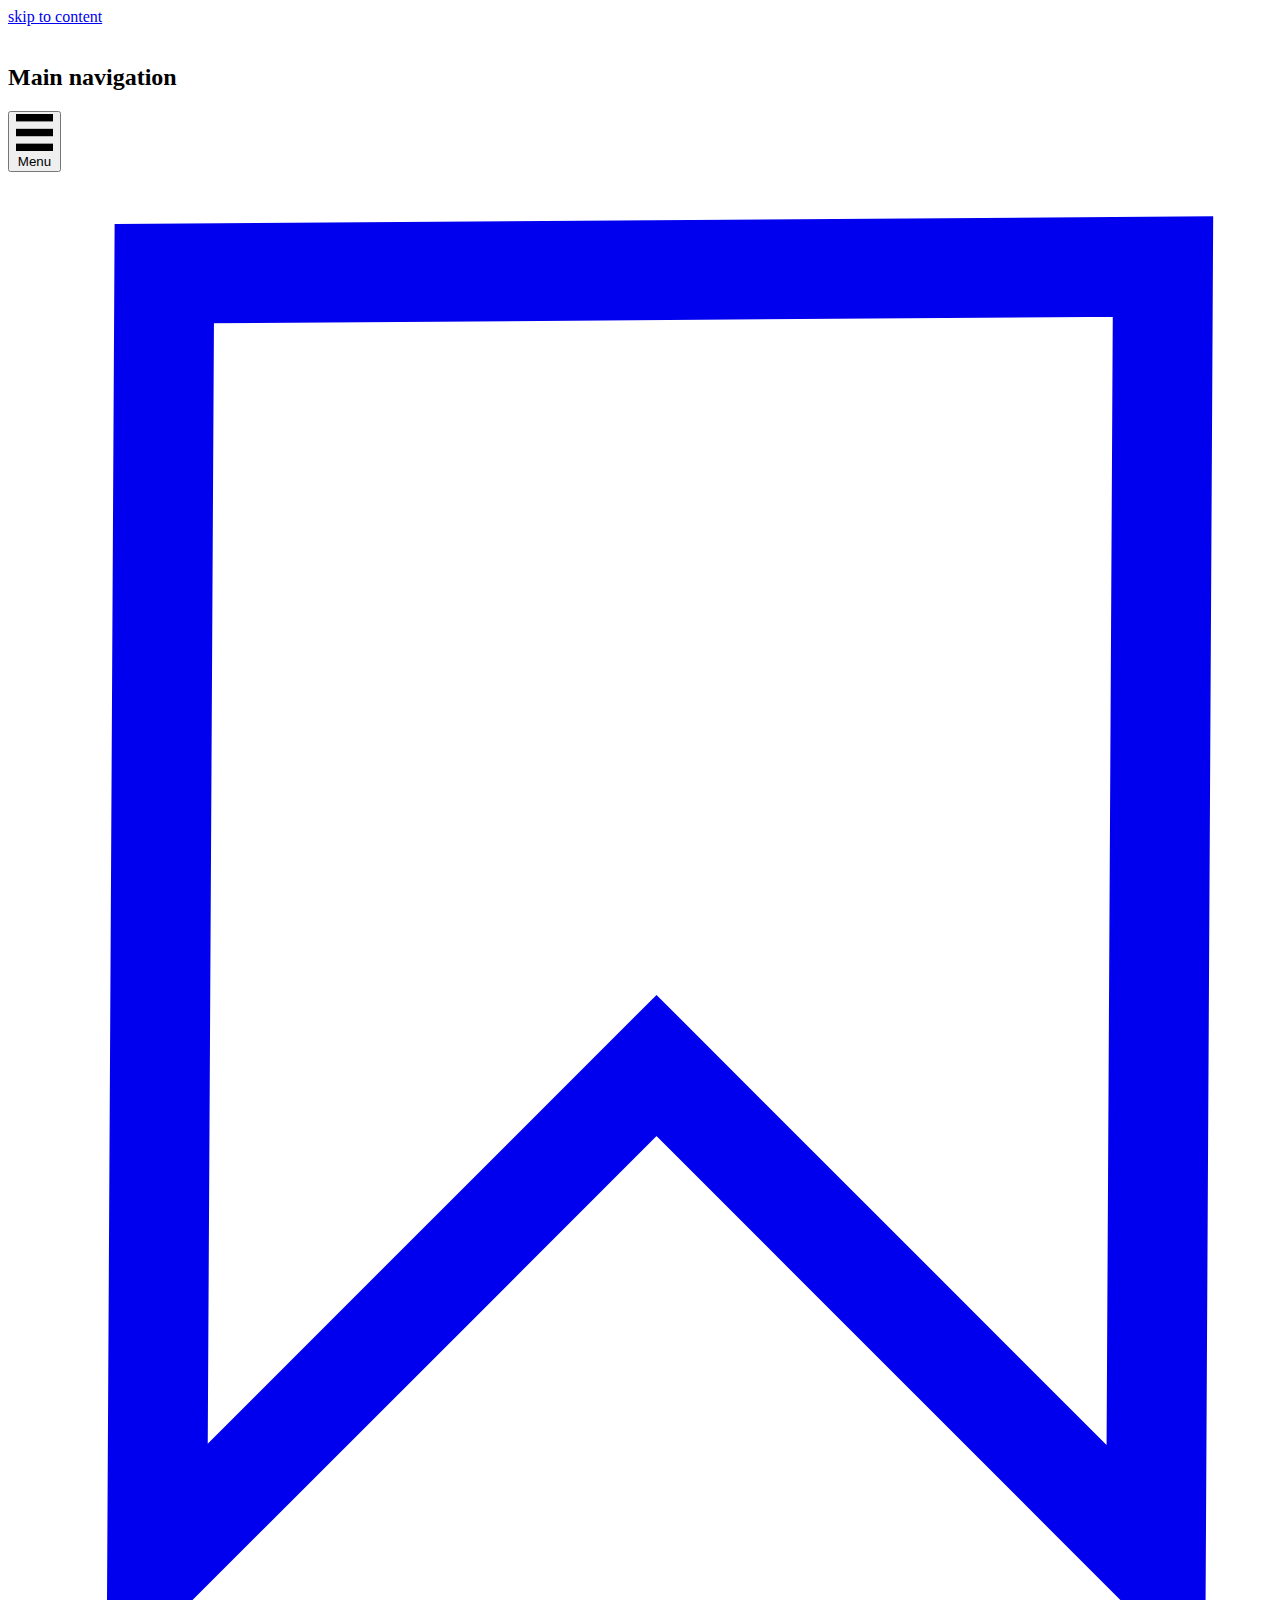
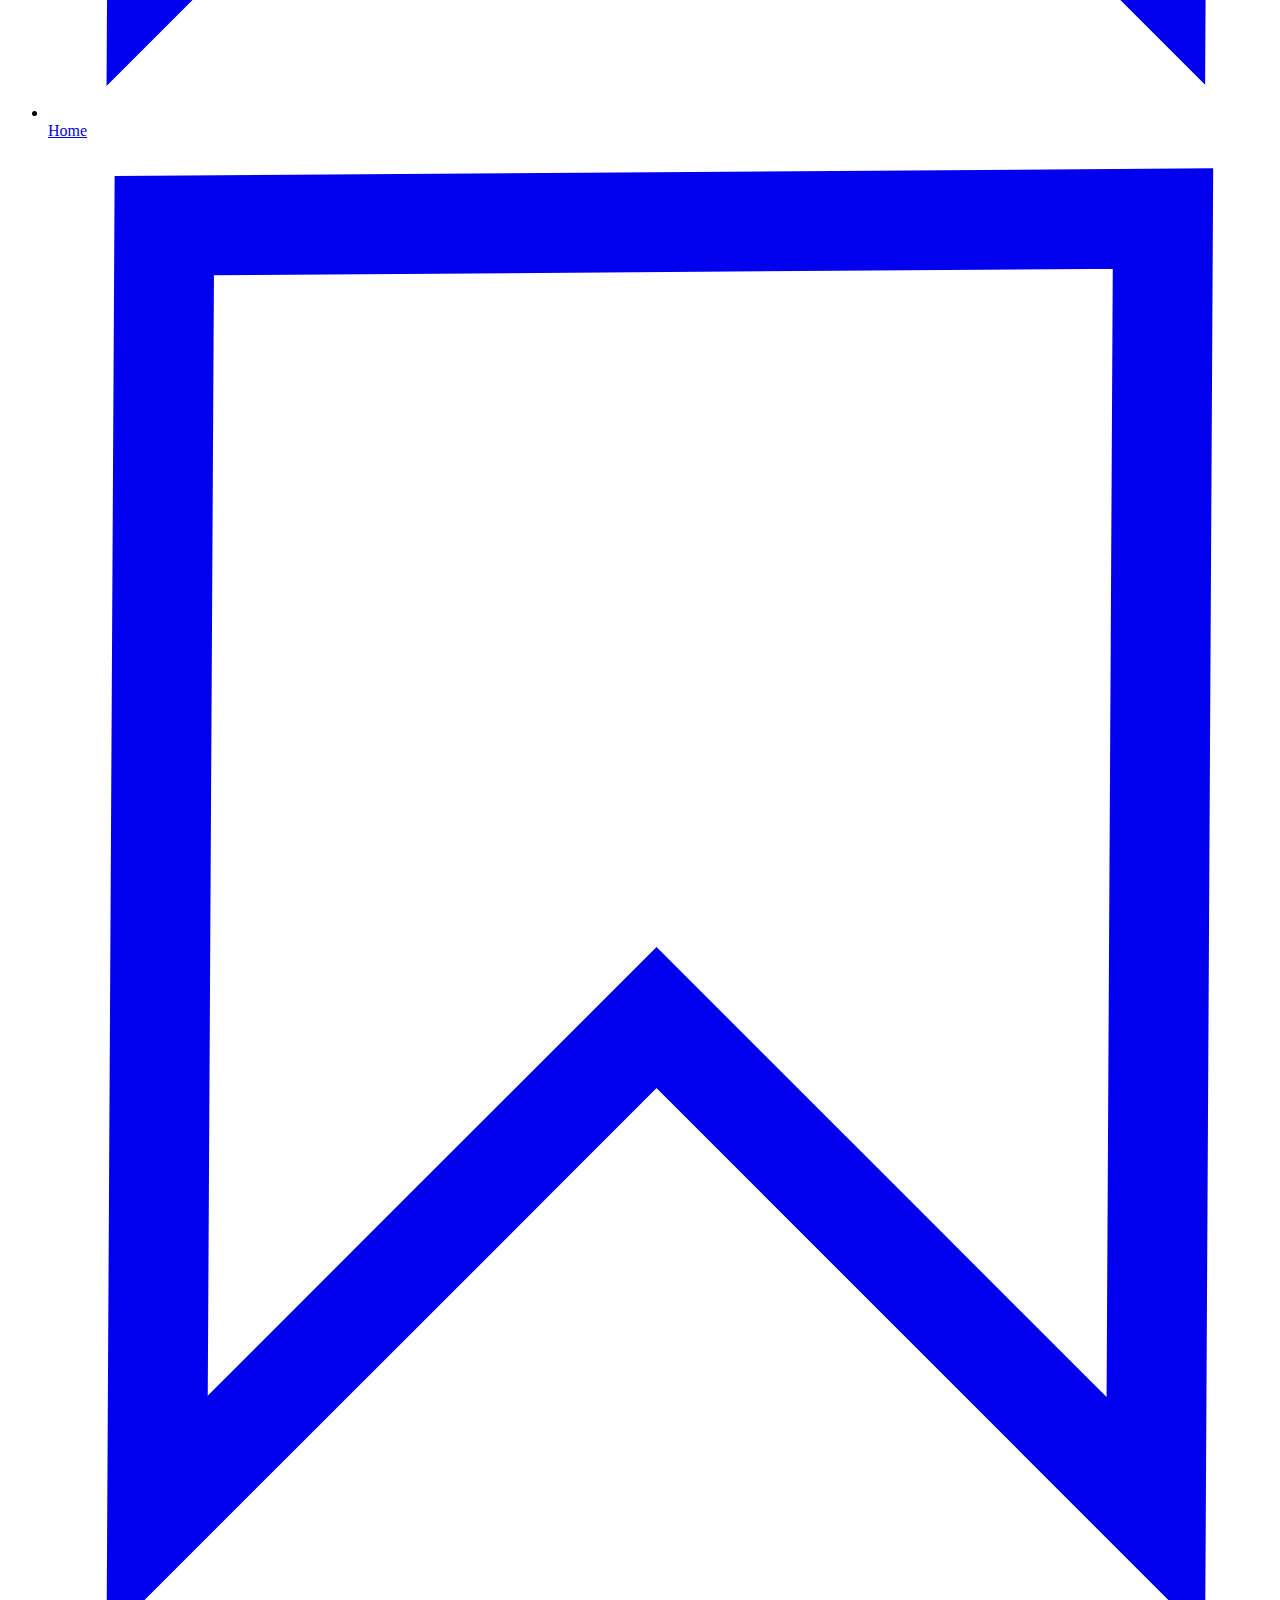
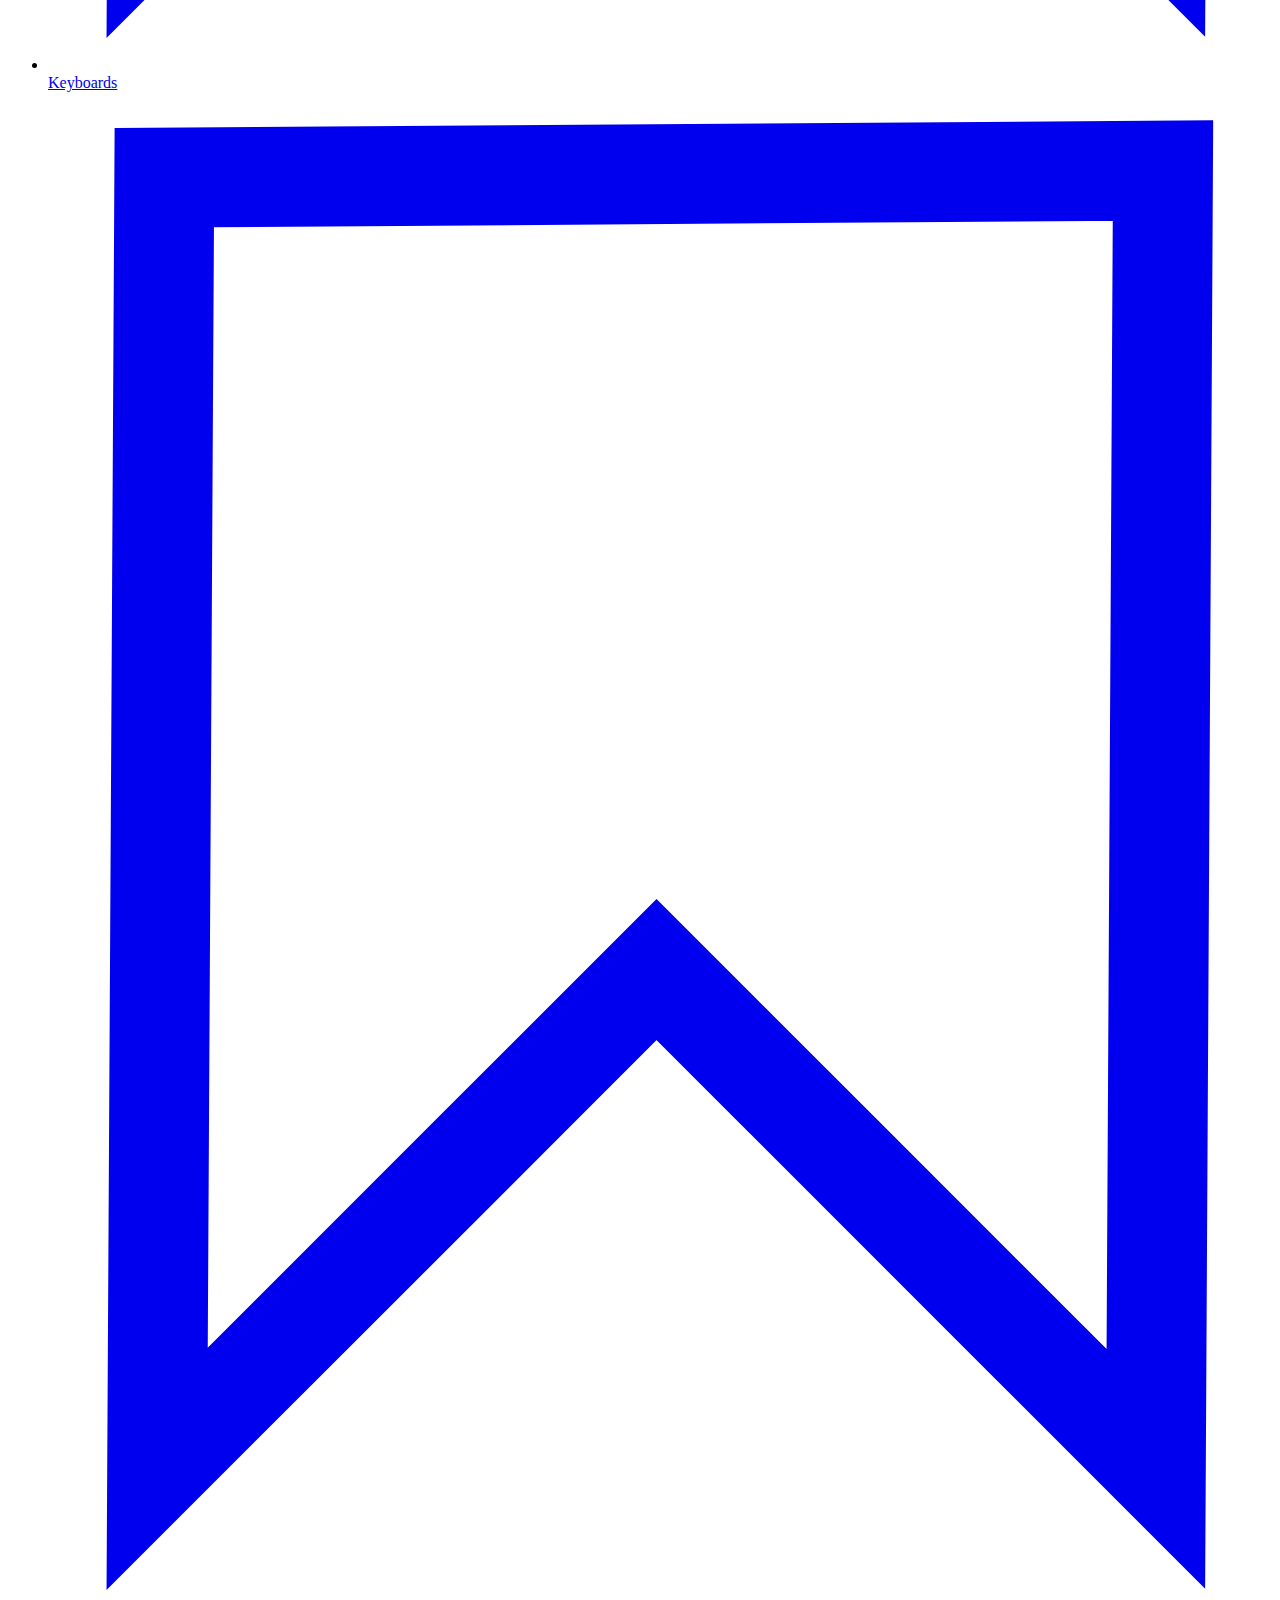
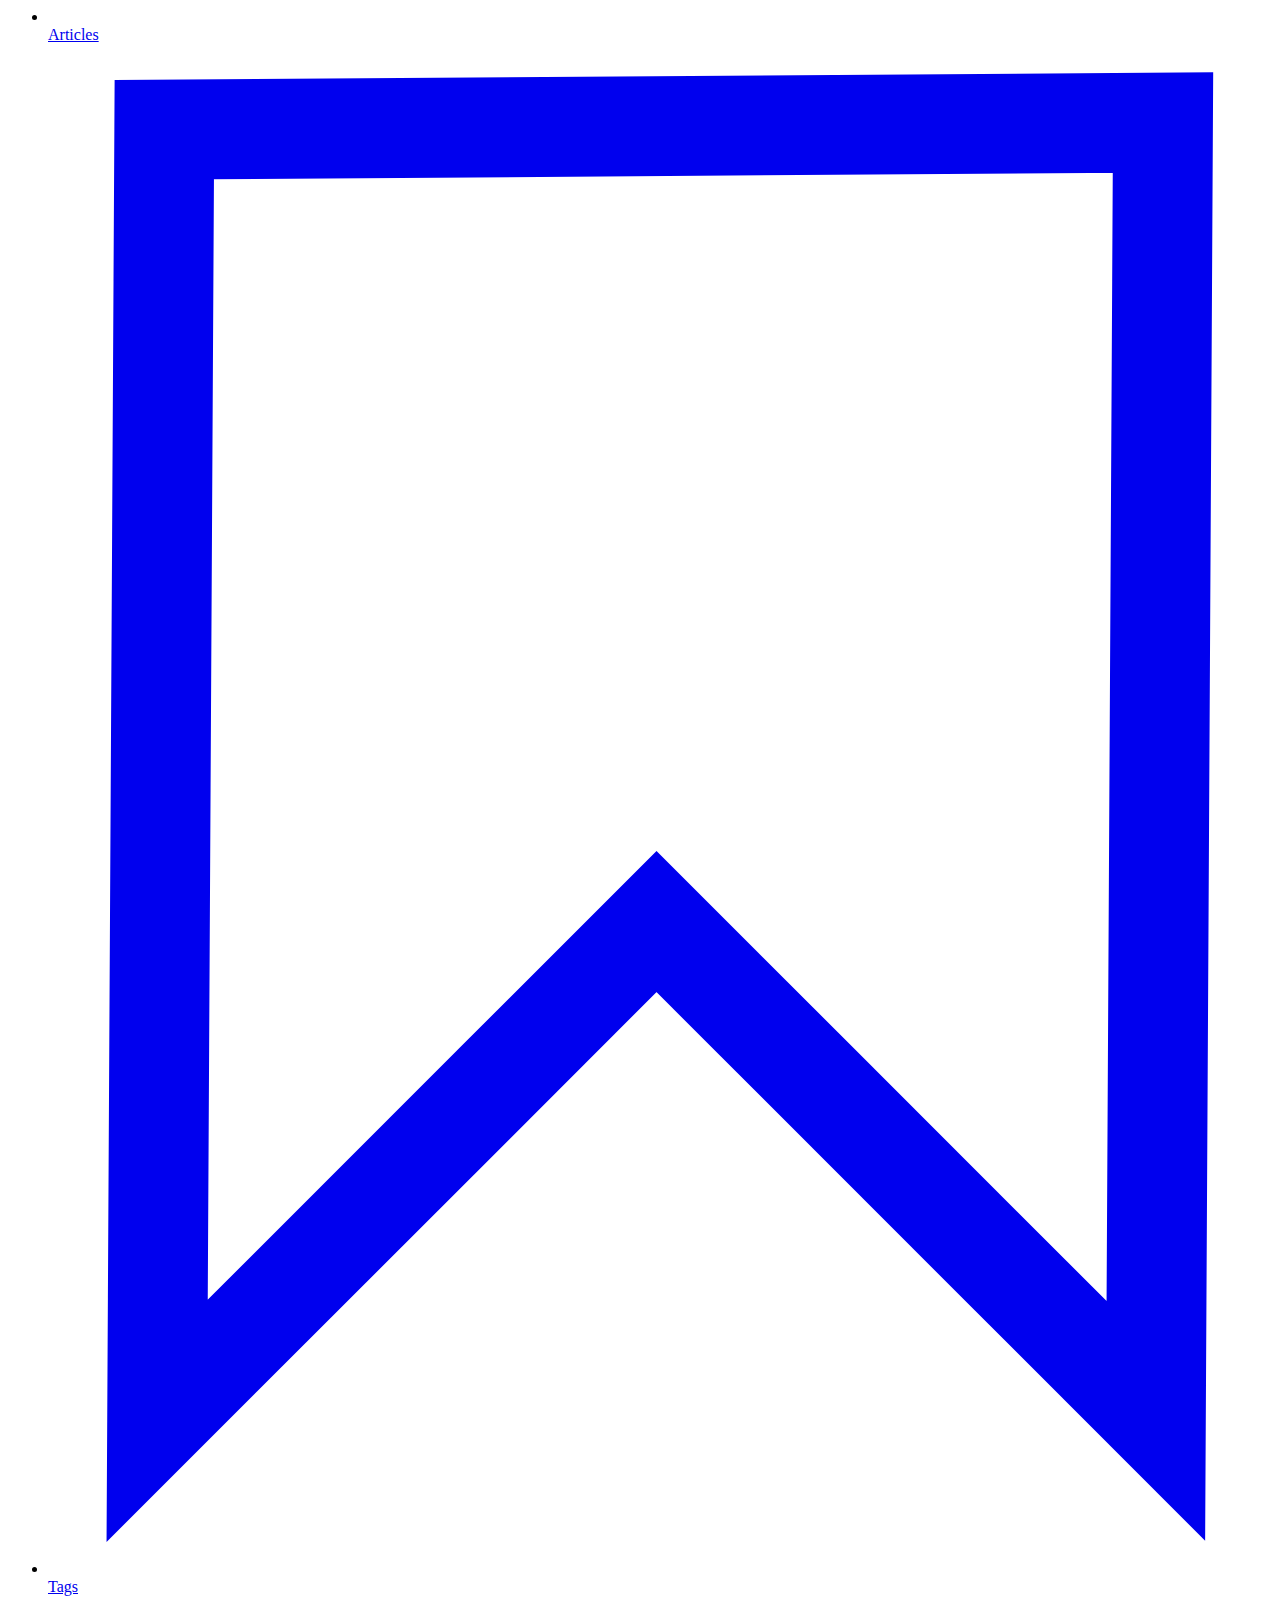
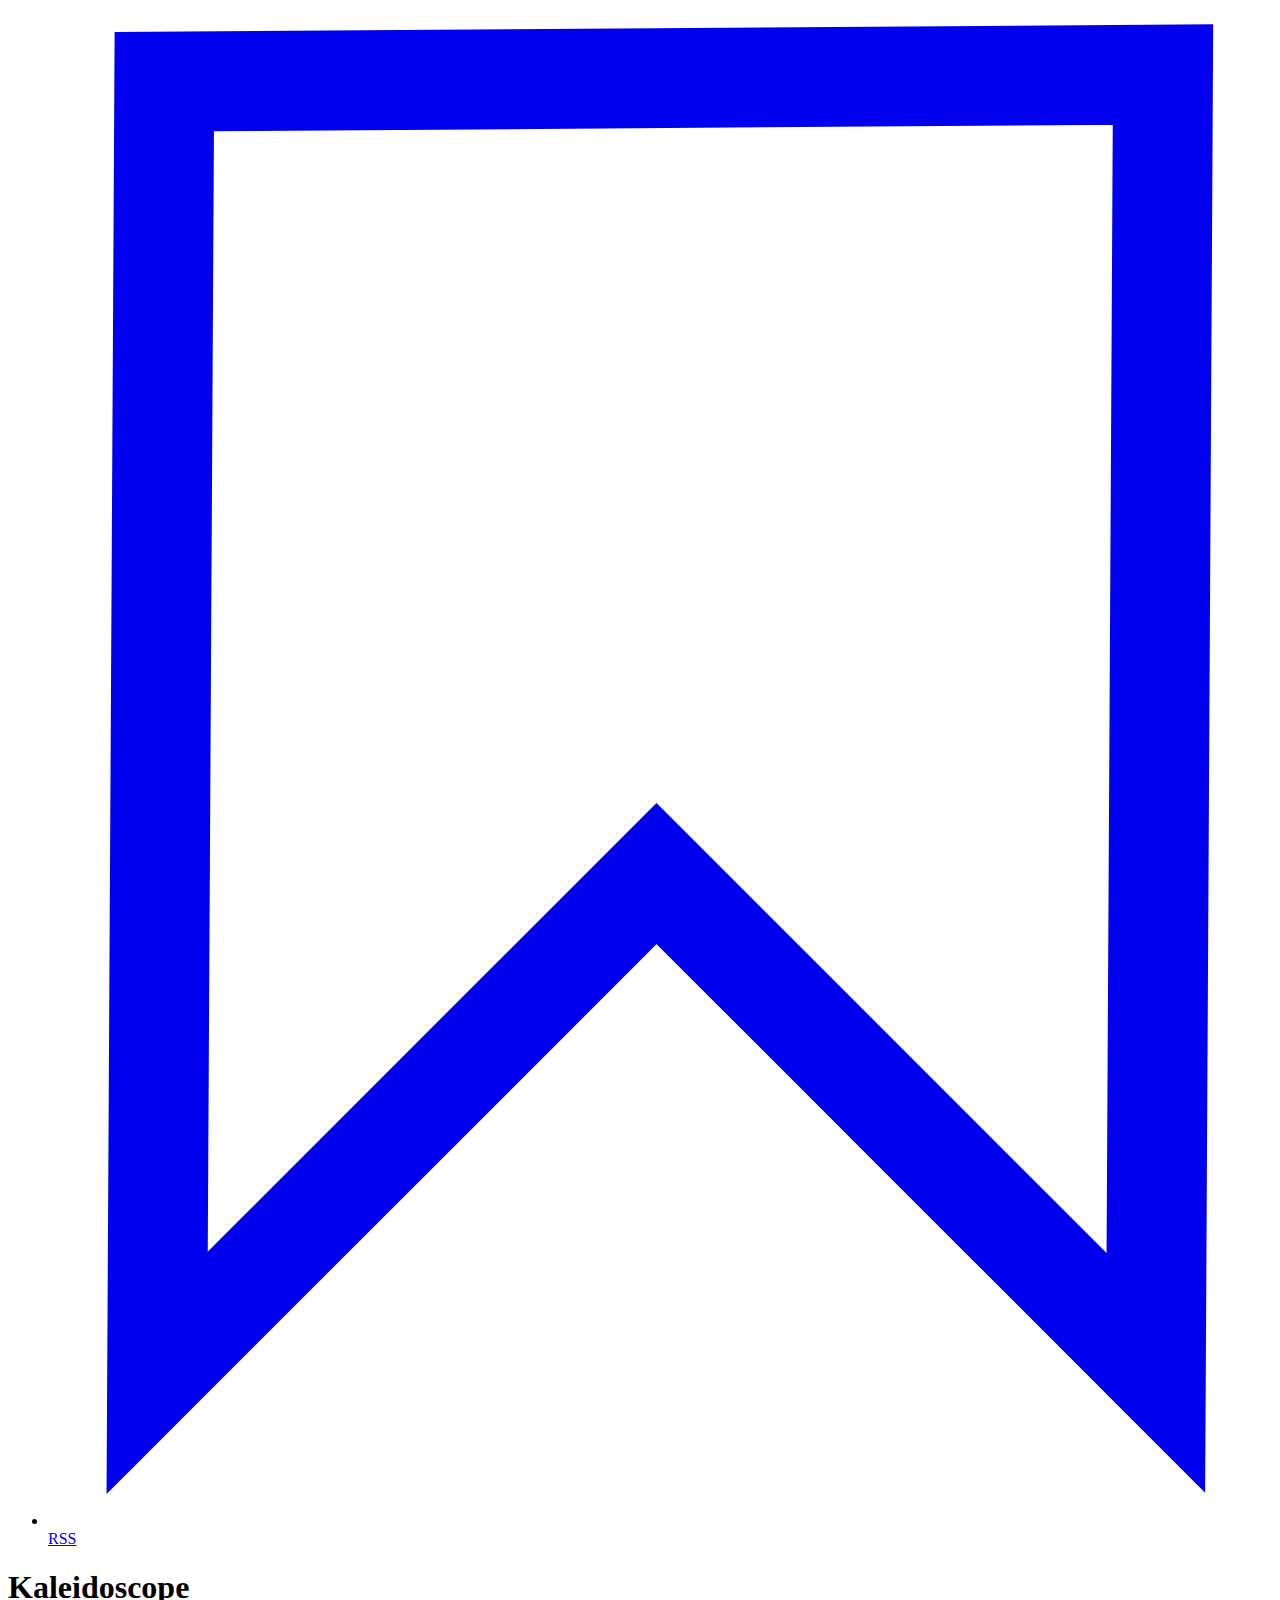
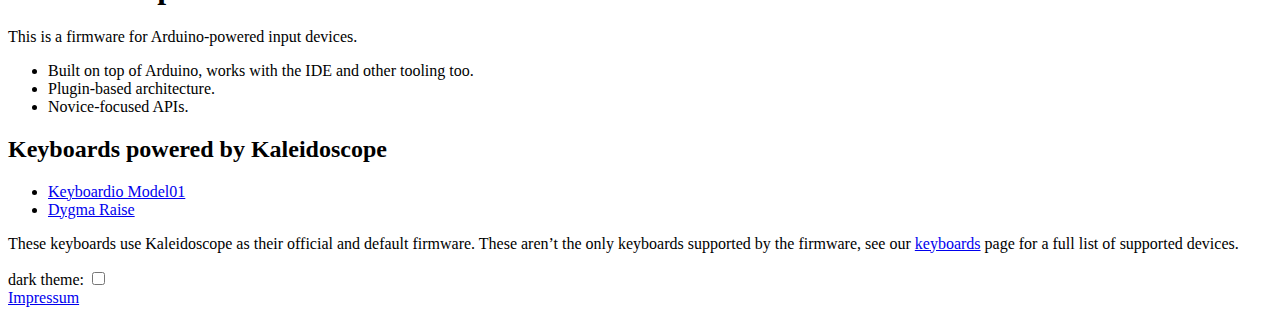
==== index.html @ b567be73 "Initial build" ====
<!DOCTYPE html>
<html lang="en">
  <head>
  <meta charset="utf-8">
  <meta name="viewport" content="width=device-width, initial-scale=1.0">
  <meta http-equiv="X-UA-Compatible" content="IE=edge">

  <meta name="generator" content="Hugo 0.54.0" />
  <link rel="canonical" href="https://kaleidoscope.keyboard.io/">

  
    
  

  <link rel="apple-touch-icon" sizes="180x180" href="/apple-touch-icon.png">
  <link rel="icon" type="image/png" sizes="32x32" href="/favicon-32x32.png">
  <link rel="icon" type="image/png" sizes="16x16" href="/favicon-16x16.png">
  <link rel="manifest" href="/site.webmanifest">
  <link rel="mask-icon" href="/safari-pinned-tab.svg" color="#000000">
  <meta name="msapplication-TileColor" content="#ffffff">
  <meta name="theme-color" content="#ffffff">

  <link rel="stylesheet" href="https://kaleidoscope.keyboard.io/css/prism.css" media="none" onload="this.media='all';">

  
  
  <link rel="stylesheet" type="text/css" href="https://kaleidoscope.keyboard.io/css/styles.css">

  <style id="inverter" media="none">
    html { filter: invert(100%) }
    * { background-color: inherit }
    img:not([src*=".svg"]), .colors, iframe, .demo-container { filter: invert(100%) }
  </style>

  
  
    
  
  <title>Kaleidoscope</title>
</head>

  <body>
    <a href="#main">skip to content</a>
    <svg style="display: none">
  <symbol id="bookmark" viewBox="0 0 40 50">
   <g transform="translate(2266 3206.2)">
    <path style="stroke:currentColor;stroke-width:3.2637;fill:none" d="m-2262.2-3203.4-.2331 42.195 16.319-16.318 16.318 16.318.2331-42.428z"/>
   </g>
  </symbol>

  <symbol id="w3c" viewBox="0 0 127.09899 67.763">
   <text font-size="83" style="font-size:83px;font-family:Trebuchet;letter-spacing:-12;fill-opacity:0" letter-spacing="-12" y="67.609352" x="-26.782778">W3C</text>
   <text font-size="83" style="font-size:83px;font-weight:bold;font-family:Trebuchet;fill-opacity:0" y="67.609352" x="153.21722" font-weight="bold">SVG</text>
   <path style="fill:currentColor;image-rendering:optimizeQuality;shape-rendering:geometricPrecision" d="m33.695.377 12.062 41.016 12.067-41.016h8.731l-19.968 67.386h-.831l-12.48-41.759-12.479 41.759h-.832l-19.965-67.386h8.736l12.061 41.016 8.154-27.618-3.993-13.397h8.737z"/>
   <path style="fill:currentColor;image-rendering:optimizeQuality;shape-rendering:geometricPrecision" d="m91.355 46.132c0 6.104-1.624 11.234-4.862 15.394-3.248 4.158-7.45 6.237-12.607 6.237-3.882 0-7.263-1.238-10.148-3.702-2.885-2.47-5.02-5.812-6.406-10.022l6.82-2.829c1.001 2.552 2.317 4.562 3.953 6.028 1.636 1.469 3.56 2.207 5.781 2.207 2.329 0 4.3-1.306 5.909-3.911 1.609-2.606 2.411-5.738 2.411-9.401 0-4.049-.861-7.179-2.582-9.399-1.995-2.604-5.129-3.912-9.397-3.912h-3.327v-3.991l11.646-20.133h-14.062l-3.911 6.655h-2.493v-14.976h32.441v4.075l-12.31 21.217c4.324 1.385 7.596 3.911 9.815 7.571 2.22 3.659 3.329 7.953 3.329 12.892z"/>
   <path style="fill:currentColor;image-rendering:optimizeQuality;shape-rendering:geometricPrecision" d="m125.21 0 1.414 8.6-5.008 9.583s-1.924-4.064-5.117-6.314c-2.693-1.899-4.447-2.309-7.186-1.746-3.527.73-7.516 4.938-9.258 10.13-2.084 6.21-2.104 9.218-2.178 11.978-.115 4.428.58 7.043.58 7.043s-3.04-5.626-3.011-13.866c.018-5.882.947-11.218 3.666-16.479 2.404-4.627 5.954-7.404 9.114-7.728 3.264-.343 5.848 1.229 7.841 2.938 2.089 1.788 4.213 5.698 4.213 5.698l4.94-9.837z"/>
   <path style="fill:currentColor;image-rendering:optimizeQuality;shape-rendering:geometricPrecision" d="m125.82 48.674s-2.208 3.957-3.589 5.48c-1.379 1.524-3.849 4.209-6.896 5.555-3.049 1.343-4.646 1.598-7.661 1.306-3.01-.29-5.807-2.032-6.786-2.764-.979-.722-3.486-2.864-4.897-4.854-1.42-2-3.634-5.995-3.634-5.995s1.233 4.001 2.007 5.699c.442.977 1.81 3.965 3.749 6.572 1.805 2.425 5.315 6.604 10.652 7.545 5.336.945 9.002-1.449 9.907-2.031.907-.578 2.819-2.178 4.032-3.475 1.264-1.351 2.459-3.079 3.116-4.108.487-.758 1.276-2.286 1.276-2.286l-1.276-6.644z"/>
  </symbol>

  <symbol id="tag" viewBox="0 0 177.16535 177.16535">
    <g transform="translate(0 -875.2)">
     <path style="fill-rule:evenodd;stroke-width:0;fill:currentColor" d="m159.9 894.3-68.79 8.5872-75.42 77.336 61.931 60.397 75.429-76.565 6.8495-69.755zm-31.412 31.835a10.813 10.813 0 0 1 1.8443 2.247 10.813 10.813 0 0 1 -3.5174 14.872l-.0445.0275a10.813 10.813 0 0 1 -14.86 -3.5714 10.813 10.813 0 0 1 3.5563 -14.863 10.813 10.813 0 0 1 13.022 1.2884z"/>
    </g>
  </symbol>

  <symbol id="balloon" viewBox="0 0 141.73228 177.16535">
   <g transform="translate(0 -875.2)">
    <g>
     <path style="fill:currentColor" d="m68.156 882.83-.88753 1.4269c-4.9564 7.9666-6.3764 17.321-5.6731 37.378.36584 10.437 1.1246 23.51 1.6874 29.062.38895 3.8372 3.8278 32.454 4.6105 38.459 4.6694-.24176 9.2946.2879 14.377 1.481 1.2359-3.2937 5.2496-13.088 8.886-21.623 6.249-14.668 8.4128-21.264 10.253-31.252 1.2464-6.7626 1.6341-12.156 1.4204-19.764-.36325-12.93-2.1234-19.487-6.9377-25.843-2.0833-2.7507-6.9865-7.6112-7.9127-7.8436-.79716-.20019-6.6946-1.0922-6.7755-1.0248-.02213.0182-5.0006-.41858-7.5248-.22808l-2.149-.22808h-3.3738z"/>
     <path style="fill:currentColor" d="m61.915 883.28-3.2484.4497c-1.7863.24724-3.5182.53481-3.8494.63994-2.4751.33811-4.7267.86957-6.7777 1.5696-.28598 0-1.0254.20146-2.3695.58589-5.0418 1.4418-6.6374 2.2604-8.2567 4.2364-6.281 7.6657-11.457 18.43-12.932 26.891-1.4667 8.4111.71353 22.583 5.0764 32.996 3.8064 9.0852 13.569 25.149 22.801 37.517 1.3741 1.841 2.1708 2.9286 2.4712 3.5792 3.5437-1.1699 6.8496-1.9336 10.082-2.3263-1.3569-5.7831-4.6968-21.86-6.8361-33.002-.92884-4.8368-2.4692-14.322-3.2452-19.991-.68557-5.0083-.77707-6.9534-.74159-15.791.04316-10.803.41822-16.162 1.5026-21.503 1.4593-5.9026 3.3494-11.077 6.3247-15.852z"/>
     <path style="fill:currentColor" d="m94.499 885.78c-.10214-.0109-.13691 0-.0907.0409.16033.13489 1.329 1.0675 2.5976 2.0723 6.7003 5.307 11.273 14.568 12.658 25.638.52519 4.1949.24765 14.361-.5059 18.523-2.4775 13.684-9.7807 32.345-20.944 53.519l-3.0559 5.7971c2.8082.76579 5.7915 1.727 8.9926 2.8441 11.562-11.691 18.349-19.678 24.129-28.394 7.8992-11.913 11.132-20.234 12.24-31.518.98442-10.02-1.5579-20.876-6.7799-28.959-.2758-.4269-.57803-.86856-.89617-1.3166-3.247-6.13-9.752-12.053-21.264-16.131-2.3687-.86369-6.3657-2.0433-7.0802-2.1166z"/>
     <path style="fill:currentColor" d="m32.52 892.22c-.20090-.13016-1.4606.81389-3.9132 2.7457-11.486 9.0476-17.632 24.186-16.078 39.61.79699 7.9138 2.4066 13.505 5.9184 20.562 5.8577 11.77 14.749 23.219 30.087 38.74.05838.059.12188.1244.18052.1838 1.3166-.5556 2.5965-1.0618 3.8429-1.5199-.66408-.32448-1.4608-1.3297-3.8116-4.4602-5.0951-6.785-8.7512-11.962-13.051-18.486-5.1379-7.7948-5.0097-7.5894-8.0586-13.054-6.2097-11.13-8.2674-17.725-8.6014-27.563-.21552-6.3494.13041-9.2733 1.775-14.987 2.1832-7.5849 3.9273-10.986 9.2693-18.07 1.7839-2.3656 2.6418-3.57 2.4409-3.7003z"/>
     <path style="fill:currentColor" d="m69.133 992.37c-6.2405.0309-12.635.76718-19.554 2.5706 4.6956 4.7759 9.935 10.258 12.05 12.625l4.1272 4.6202h11.493l3.964-4.4516c2.0962-2.3541 7.4804-7.9845 12.201-12.768-8.378-1.4975-16.207-2.6353-24.281-2.5955z"/>
     <rect style="stroke-width:0;fill:currentColor" ry="2.0328" height="27.746" width="22.766" y="1017.7" x="60.201"/>
    </g>
   </g>
  </symbol>

  <symbol id="info" viewBox="0 0 41.667 41.667">
   <g transform="translate(-37.035 -1004.6)">
    <path style="stroke-linejoin:round;stroke:currentColor;stroke-linecap:round;stroke-width:3.728;fill:none" d="m76.25 1030.2a18.968 18.968 0 0 1 -23.037 13.709 18.968 18.968 0 0 1 -13.738 -23.019 18.968 18.968 0 0 1 23.001 -13.768 18.968 18.968 0 0 1 13.798 22.984"/>
    <g transform="matrix(1.1146 0 0 1.1146 -26.276 -124.92)">
     <path style="stroke:currentColor;stroke-linecap:round;stroke-width:3.728;fill:none" d="m75.491 1039.5v-8.7472"/>
     <path style="stroke-width:0;fill:currentColor" transform="scale(-1)" d="m-73.193-1024.5a2.3719 2.3719 0 0 1 -2.8807 1.7142 2.3719 2.3719 0 0 1 -1.718 -2.8785 2.3719 2.3719 0 0 1 2.8763 -1.7217 2.3719 2.3719 0 0 1 1.7254 2.8741"/>
    </g>
   </g>
  </symbol>

  <symbol id="warning" viewBox="0 0 48.430474 41.646302">
    <g transform="translate(-1.1273 -1010.2)">
     <path style="stroke-linejoin:round;stroke:currentColor;stroke-linecap:round;stroke-width:4.151;fill:none" d="m25.343 1012.3-22.14 37.496h44.28z"/>
     <path style="stroke:currentColor;stroke-linecap:round;stroke-width:4.1512;fill:none" d="m25.54 1027.7v8.7472"/>
     <path style="stroke-width:0;fill:currentColor" d="m27.839 1042.8a2.3719 2.3719 0 0 1 -2.8807 1.7143 2.3719 2.3719 0 0 1 -1.718 -2.8785 2.3719 2.3719 0 0 1 2.8763 -1.7217 2.3719 2.3719 0 0 1 1.7254 2.8741"/>
    </g>
  </symbol>

  <symbol id="menu" viewBox="0 0 50 50">
     <rect style="stroke-width:0;fill:currentColor" height="10" width="50" y="0" x="0"/>
     <rect style="stroke-width:0;fill:currentColor" height="10" width="50" y="20" x="0"/>
     <rect style="stroke-width:0;fill:currentColor" height="10" width="50" y="40" x="0"/>
   </symbol>

   <symbol id="link" viewBox="0 0 50 50">
    <g transform="translate(0 -1002.4)">
     <g transform="matrix(.095670 0 0 .095670 2.3233 1004.9)">
      <g>
       <path style="stroke-width:0;fill:currentColor" d="m452.84 192.9-128.65 128.65c-35.535 35.54-93.108 35.54-128.65 0l-42.881-42.886 42.881-42.876 42.884 42.876c11.845 11.822 31.064 11.846 42.886 0l128.64-128.64c11.816-11.831 11.816-31.066 0-42.9l-42.881-42.881c-11.822-11.814-31.064-11.814-42.887 0l-45.928 45.936c-21.292-12.531-45.491-17.905-69.449-16.291l72.501-72.526c35.535-35.521 93.136-35.521 128.64 0l42.886 42.881c35.535 35.523 35.535 93.141-.001 128.66zm-254.28 168.51-45.903 45.9c-11.845 11.846-31.064 11.817-42.881 0l-42.884-42.881c-11.845-11.821-11.845-31.041 0-42.886l128.65-128.65c11.819-11.814 31.069-11.814 42.884 0l42.886 42.886 42.876-42.886-42.876-42.881c-35.54-35.521-93.113-35.521-128.65 0l-128.65 128.64c-35.538 35.545-35.538 93.146 0 128.65l42.883 42.882c35.51 35.54 93.11 35.54 128.65 0l72.496-72.499c-23.956 1.597-48.092-3.784-69.474-16.283z"/>
      </g>
     </g>
    </g>
  </symbol>

  <symbol id="doc" viewBox="0 0 35 45">
   <g transform="translate(-147.53 -539.83)">
    <path style="stroke:currentColor;stroke-width:2.4501;fill:none" d="m149.38 542.67v39.194h31.354v-39.194z"/>
    <g style="stroke-width:25" transform="matrix(.098003 0 0 .098003 133.69 525.96)">
     <path d="m220 252.36h200" style="stroke:currentColor;stroke-width:25;fill:none"/>
     <path style="stroke:currentColor;stroke-width:25;fill:none" d="m220 409.95h200"/>
     <path d="m220 488.74h200" style="stroke:currentColor;stroke-width:25;fill:none"/>
     <path d="m220 331.15h200" style="stroke:currentColor;stroke-width:25;fill:none"/>
    </g>
   </g>
 </symbol>

 <symbol id="tick" viewBox="0 0 177.16535 177.16535">
  <g transform="translate(0 -875.2)">
   <rect style="stroke-width:0;fill:currentColor" transform="rotate(30)" height="155" width="40" y="702.99" x="556.82"/>
   <rect style="stroke-width:0;fill:currentColor" transform="rotate(30)" height="40" width="90.404" y="817.99" x="506.42"/>
  </g>
 </symbol>
</svg>

    <div class="wrapper">
      <header class="intro-and-nav" role="banner">
  <div>
    <div class="intro">
      <a class="logo" href="/" aria-label="Kaleidoscope home page">
        <img src="https://kaleidoscope.keyboard.io/images/logo.svg" alt="">
      </a>
      <p class="library-desc">
        
      </p>
    </div>
    <nav id="patterns-nav" class="patterns" role="navigation">
  <h2 class="vh">Main navigation</h2>
  <button id="menu-button" aria-expanded="false">
    <svg viewBox="0 0 50 50" aria-hidden="true" focusable="false">
      <use xlink:href="#menu"></use>
    </svg>
    Menu
  </button>
  
  <ul id="patterns-list">
  
    <li class="pattern">
      
      
      
      
      <a href="/" aria-current="page">
        <svg class="bookmark-icon" aria-hidden="true" focusable="false" viewBox="0 0 40 50">
          <use xlink:href="#bookmark"></use>
        </svg>
        <span class="text">Home</span>
      </a>
    </li>
  
    <li class="pattern">
      
      
      
      
      <a href="/keyboards/" >
        <svg class="bookmark-icon" aria-hidden="true" focusable="false" viewBox="0 0 40 50">
          <use xlink:href="#bookmark"></use>
        </svg>
        <span class="text">Keyboards</span>
      </a>
    </li>
  
    <li class="pattern">
      
      
      
      
      <a href="/articles/" >
        <svg class="bookmark-icon" aria-hidden="true" focusable="false" viewBox="0 0 40 50">
          <use xlink:href="#bookmark"></use>
        </svg>
        <span class="text">Articles</span>
      </a>
    </li>
  
    <li class="pattern">
      
      
      
      
      <a href="/tags/" >
        <svg class="bookmark-icon" aria-hidden="true" focusable="false" viewBox="0 0 40 50">
          <use xlink:href="#bookmark"></use>
        </svg>
        <span class="text">Tags</span>
      </a>
    </li>
  
    <li class="pattern">
      
      
      
      
      <a href="/index.xml" >
        <svg class="bookmark-icon" aria-hidden="true" focusable="false" viewBox="0 0 40 50">
          <use xlink:href="#bookmark"></use>
        </svg>
        <span class="text">RSS</span>
      </a>
    </li>
  
  </ul>
</nav>
  </div>
</header>
      <div class="main-and-footer">
        <div>
          
  <main id="main">
    <h1>Kaleidoscope</h1>
    

<p>This is a firmware for Arduino-powered input devices.</p>

<div class="ticks">
  <ul>
<li>Built on top of Arduino, works with the IDE and other tooling too.</li>
<li>Plugin-based architecture.</li>
<li>Novice-focused APIs.</li>
</ul>

</div>


<h2 id="keyboards-powered-by-kaleidoscope">Keyboards powered by Kaleidoscope</h2>

<ul>
<li><a href="https://kaleidoscope.keyboard.io/keyboards/#keyboardio-model01-board-model01">Keyboardio Model01</a></li>
<li><a href="https://kaleidoscope.keyboard.io/keyboards/#dygma-raise-board-raise">Dygma Raise</a></li>
</ul>

<p>These keyboards use Kaleidoscope as their official and default firmware. These
aren&rsquo;t the only keyboards supported by the firmware, see our <a href="https://kaleidoscope.keyboard.io/keyboards/">keyboards</a> page for a full list of supported devices.</p>

  </main>

          <footer role="contentinfo">
  <div>
    <label for="themer">
      dark theme: <input type="checkbox" id="themer" class="vh">
      <span aria-hidden="true"></span>
    </label>
  </div>
  
    <a href="/impressum">Impressum</a>
  
</footer>

        </div>
      </div>
    </div>
    <script src="https://kaleidoscope.keyboard.io/js/prism.js"></script>
<script src="https://kaleidoscope.keyboard.io/js/dom-scripts.js"></script>

    
    
  

  </body>
</html>
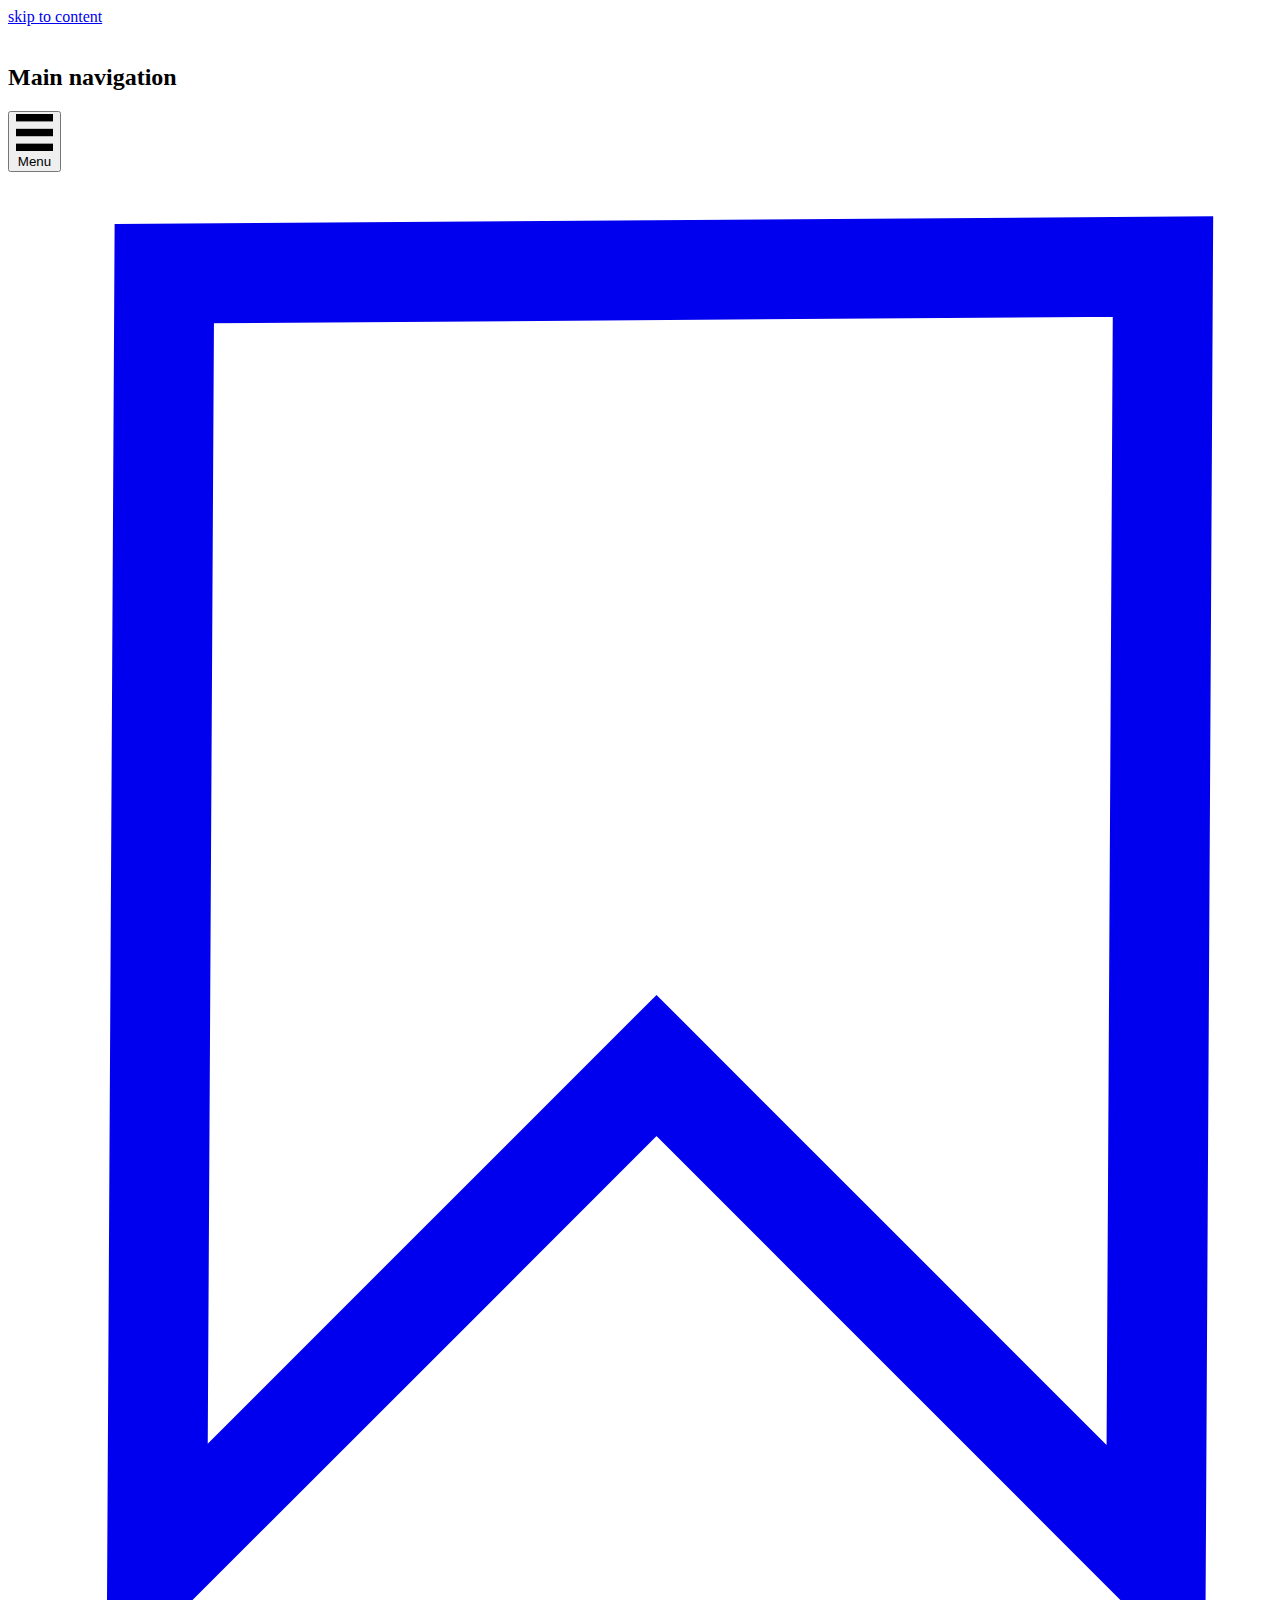
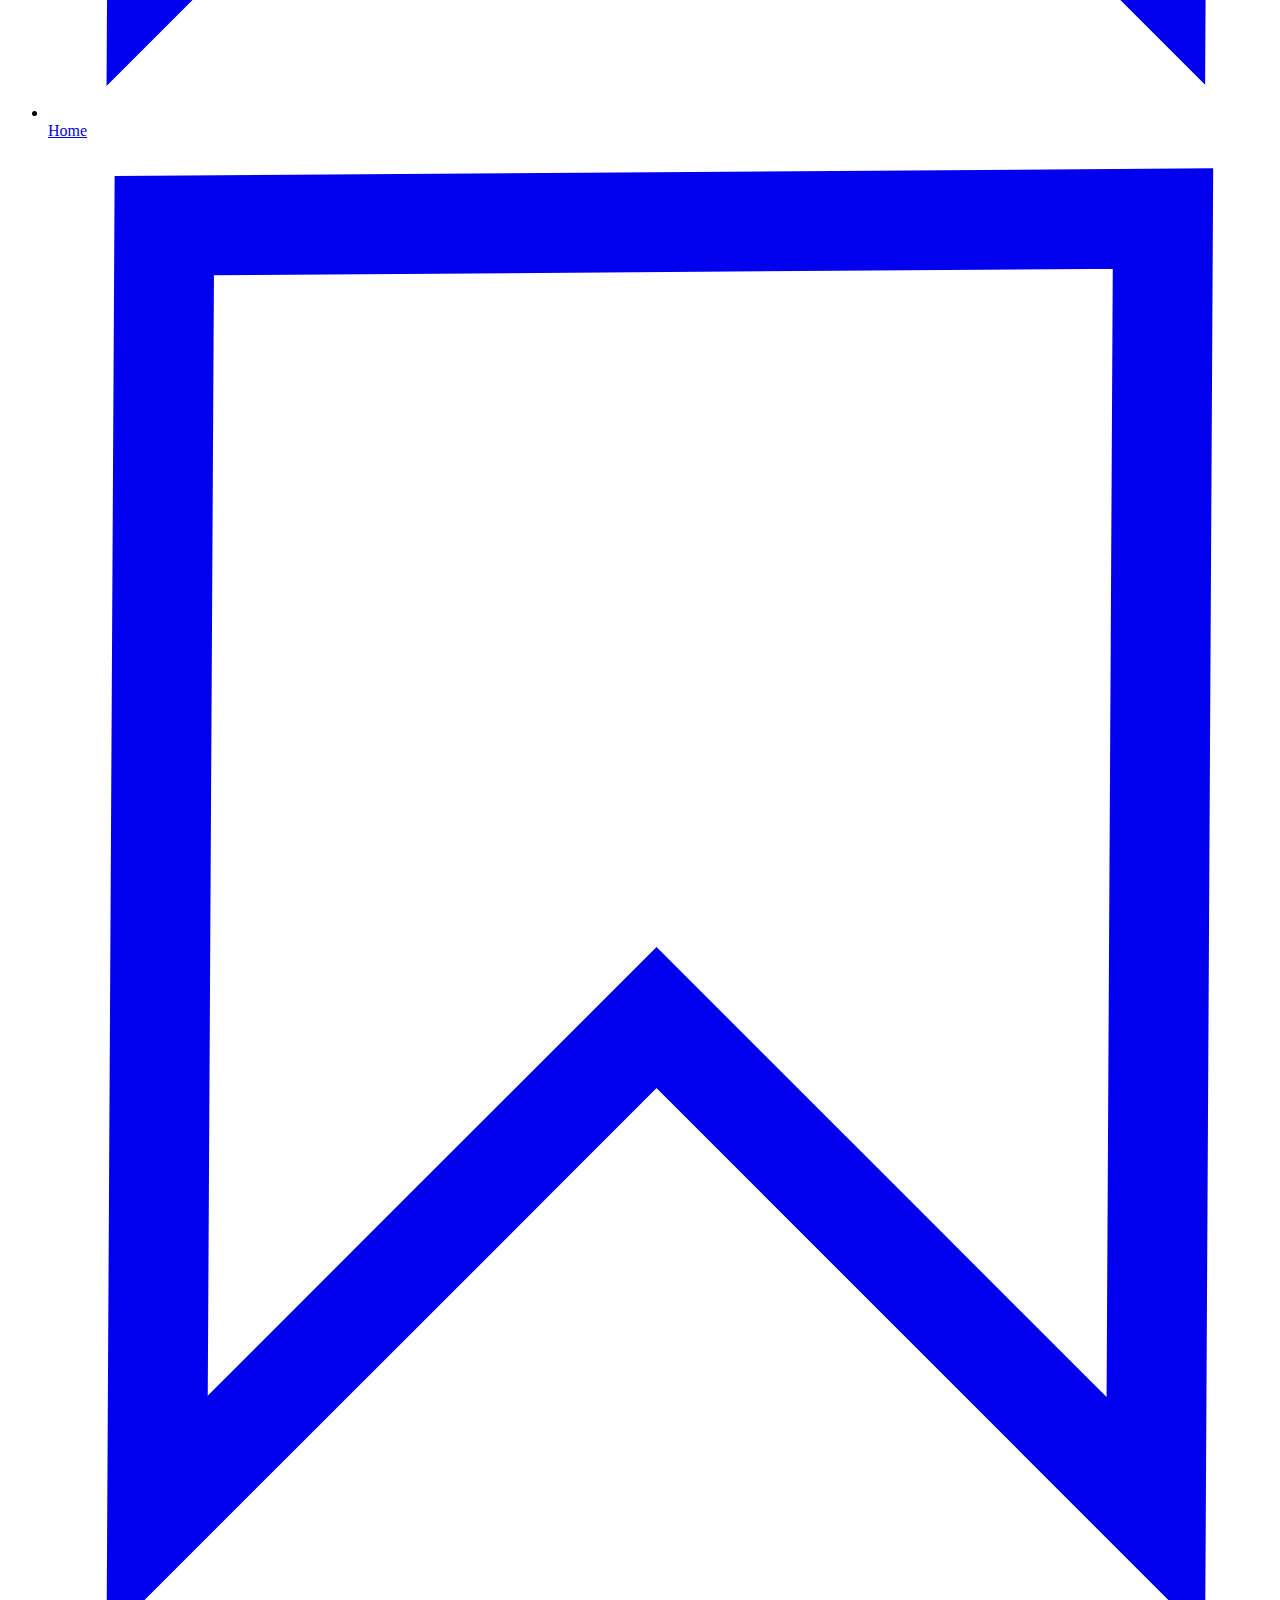
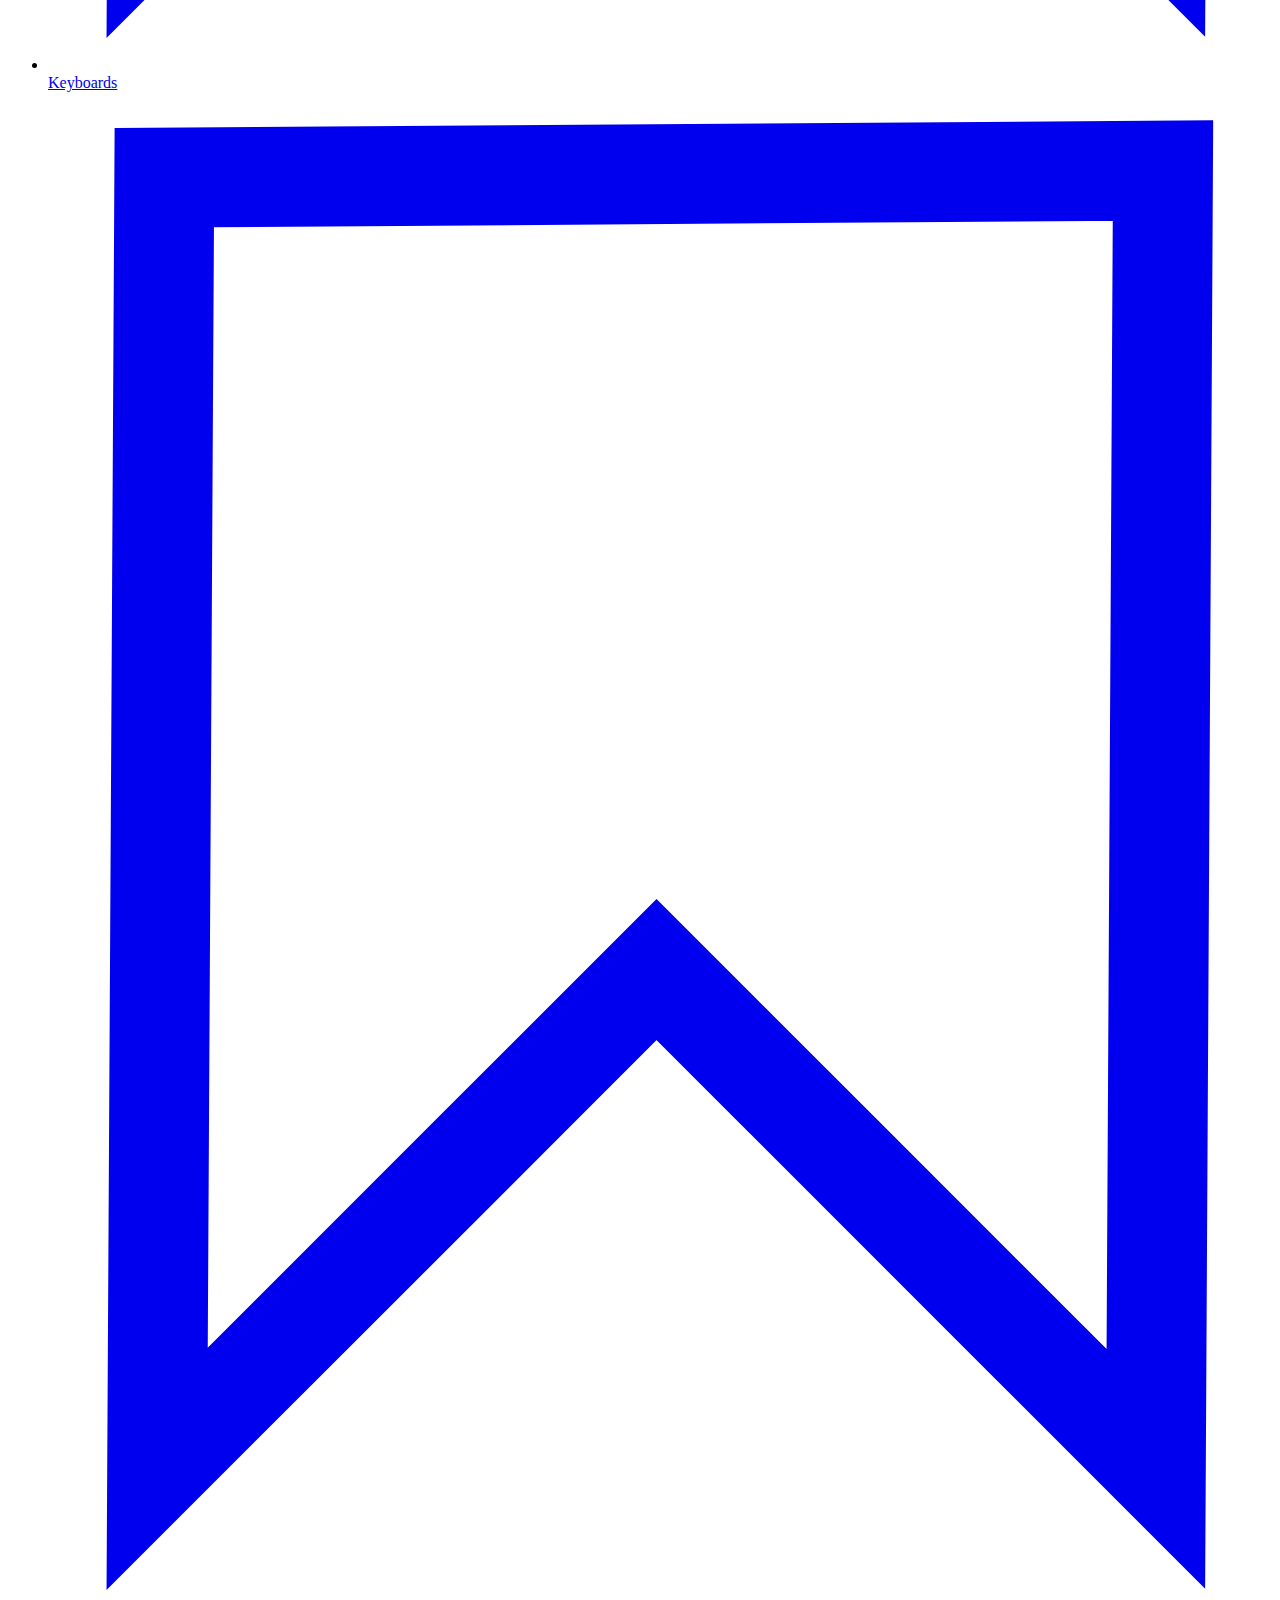
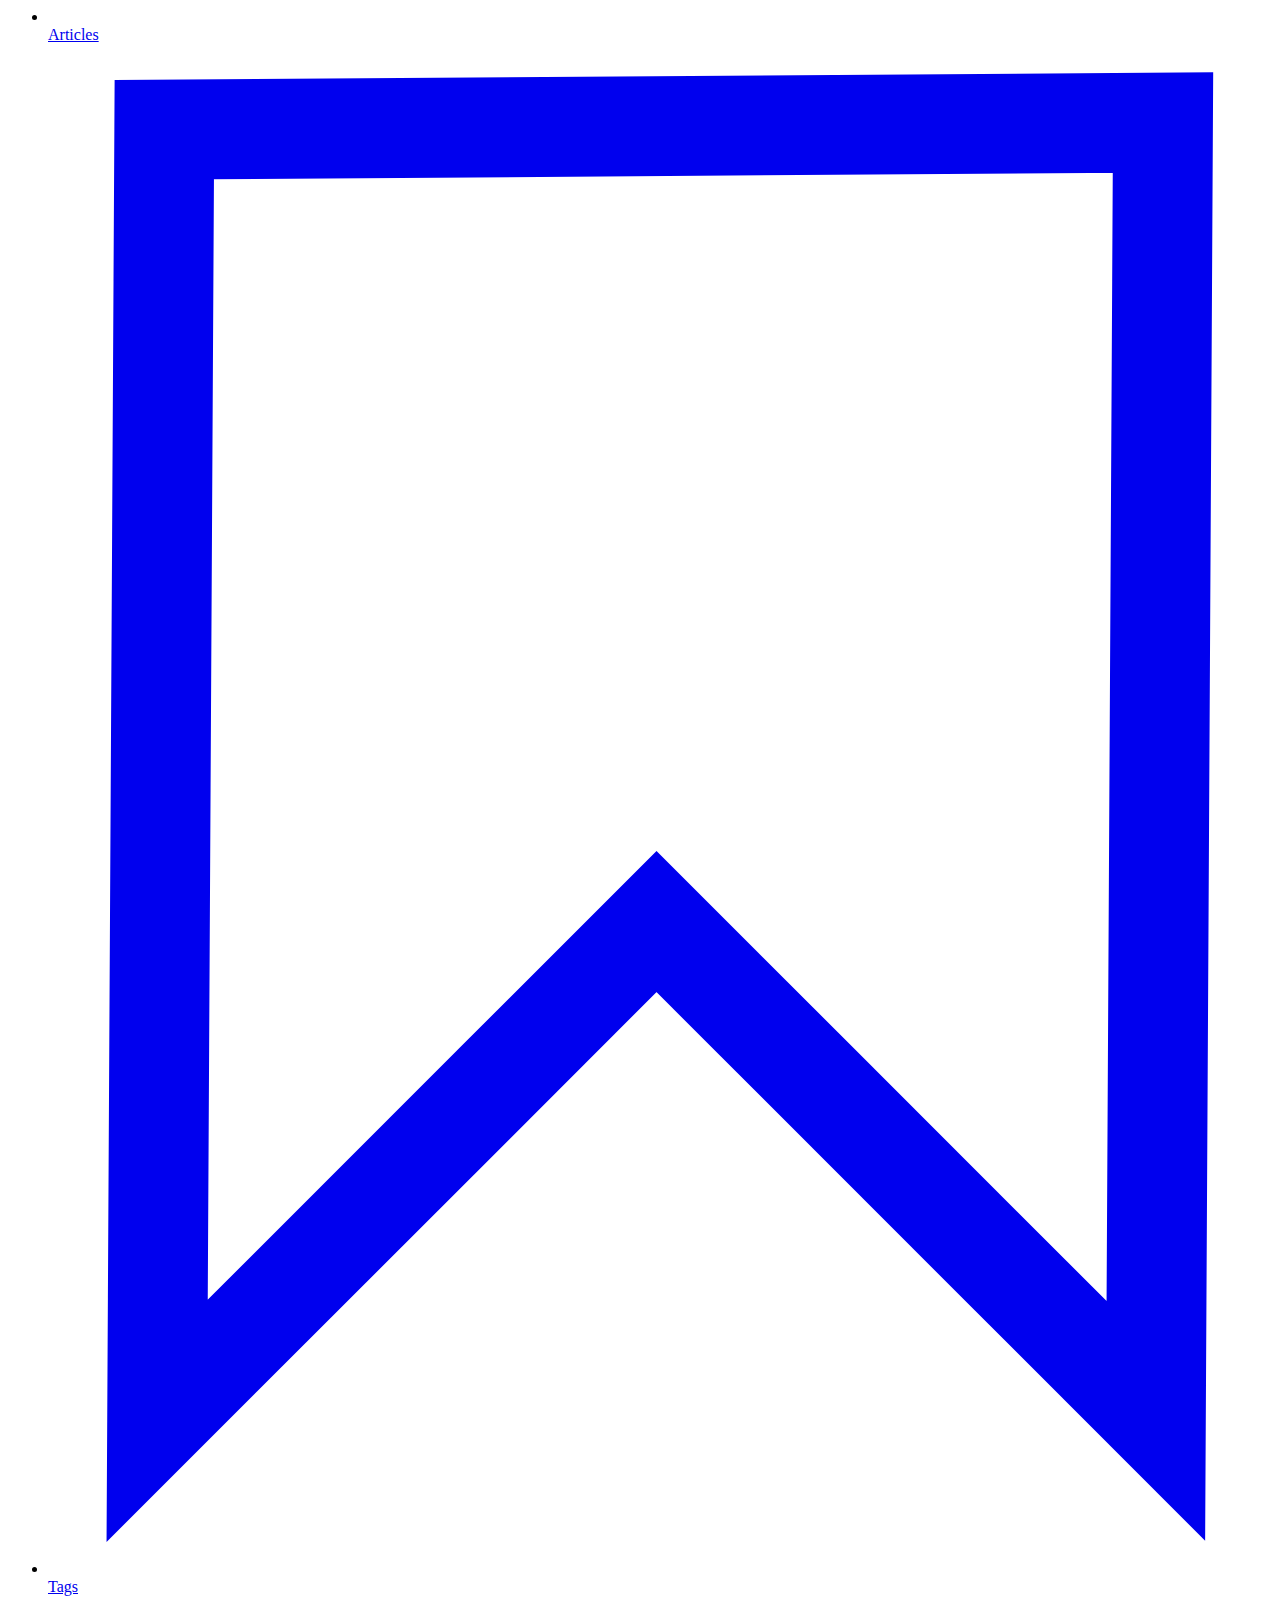
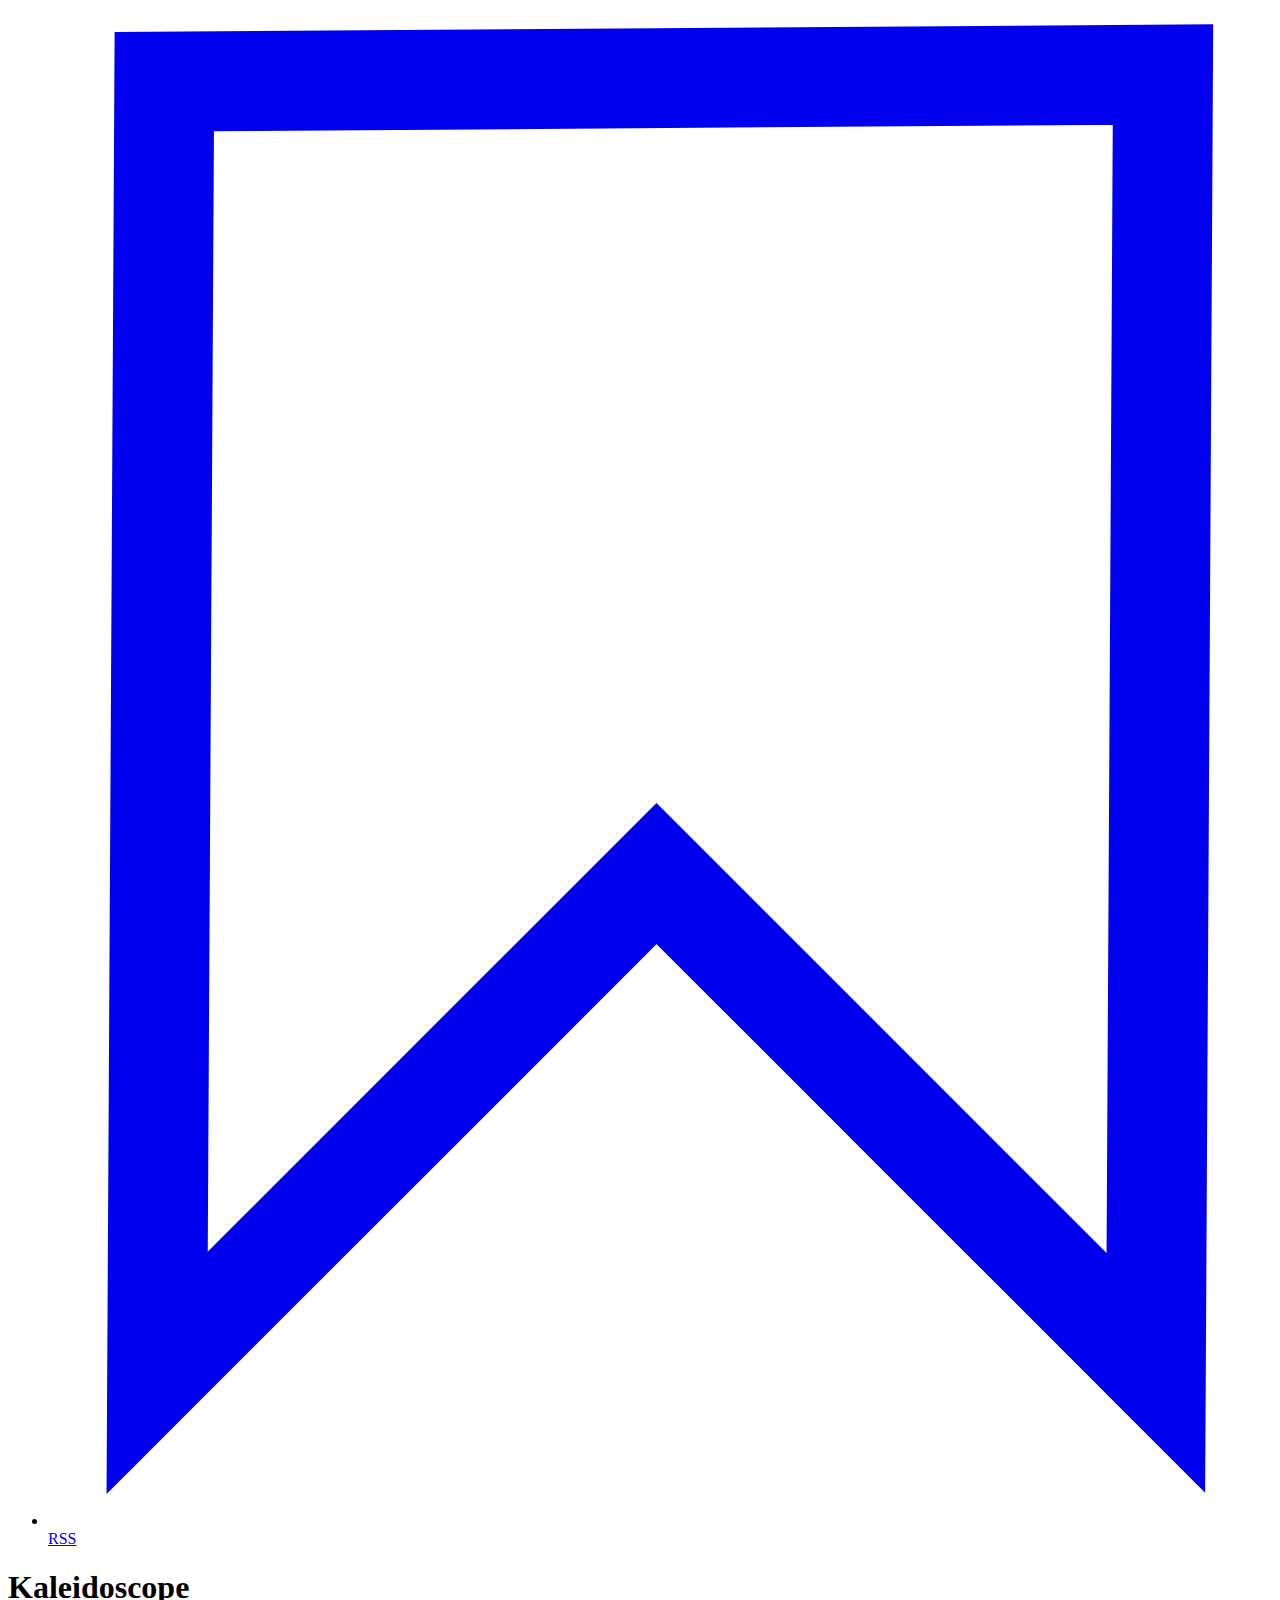
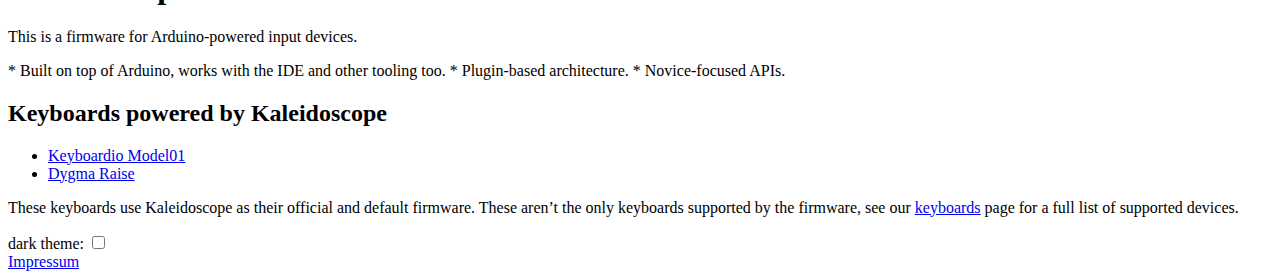
==== commit dcd7ba39: "Deploy keyboardio/Kaleidoscope-Website to github.com/keyboardio/Kaleidoscope-Website.git:gh-pages" ====
--- a/index.html
+++ b/index.html
@@ -5,8 +5,8 @@
   <meta name="viewport" content="width=device-width, initial-scale=1.0">
   <meta http-equiv="X-UA-Compatible" content="IE=edge">
 
-  <meta name="generator" content="Hugo 0.54.0" />
-  <link rel="canonical" href="https://kaleidoscope.keyboard.io/">
+  <meta name="generator" content="Hugo 0.55.1" />
+  <link rel="canonical" href="http://kaleidoscope.keyboard.io/">
 
   
     
@@ -20,11 +20,11 @@
   <meta name="msapplication-TileColor" content="#ffffff">
   <meta name="theme-color" content="#ffffff">
 
-  <link rel="stylesheet" href="https://kaleidoscope.keyboard.io/css/prism.css" media="none" onload="this.media='all';">
-
-  
-  
-  <link rel="stylesheet" type="text/css" href="https://kaleidoscope.keyboard.io/css/styles.css">
+  <link rel="stylesheet" href="http://kaleidoscope.keyboard.io/css/prism.css" media="none" onload="this.media='all';">
+
+  
+  
+  <link rel="stylesheet" type="text/css" href="http://kaleidoscope.keyboard.io/css/styles.css">
 
   <style id="inverter" media="none">
     html { filter: invert(100%) }
@@ -135,7 +135,7 @@
   <div>
     <div class="intro">
       <a class="logo" href="/" aria-label="Kaleidoscope home page">
-        <img src="https://kaleidoscope.keyboard.io/images/logo.svg" alt="">
+        <img src="http://kaleidoscope.keyboard.io/images/logo.svg" alt="">
       </a>
       <p class="library-desc">
         
@@ -231,24 +231,22 @@
 <p>This is a firmware for Arduino-powered input devices.</p>
 
 <div class="ticks">
-  <ul>
-<li>Built on top of Arduino, works with the IDE and other tooling too.</li>
-<li>Plugin-based architecture.</li>
-<li>Novice-focused APIs.</li>
+  
+* Built on top of Arduino, works with the IDE and other tooling too.
+* Plugin-based architecture.
+* Novice-focused APIs.
+
+</div>
+
+<h2 id="keyboards-powered-by-kaleidoscope">Keyboards powered by Kaleidoscope</h2>
+
+<ul>
+<li><a href="http://kaleidoscope.keyboard.io/keyboards/#keyboardio-model01-board-model01">Keyboardio Model01</a></li>
+<li><a href="http://kaleidoscope.keyboard.io/keyboards/#dygma-raise-board-raise">Dygma Raise</a></li>
 </ul>
 
-</div>
-
-
-<h2 id="keyboards-powered-by-kaleidoscope">Keyboards powered by Kaleidoscope</h2>
-
-<ul>
-<li><a href="https://kaleidoscope.keyboard.io/keyboards/#keyboardio-model01-board-model01">Keyboardio Model01</a></li>
-<li><a href="https://kaleidoscope.keyboard.io/keyboards/#dygma-raise-board-raise">Dygma Raise</a></li>
-</ul>
-
 <p>These keyboards use Kaleidoscope as their official and default firmware. These
-aren&rsquo;t the only keyboards supported by the firmware, see our <a href="https://kaleidoscope.keyboard.io/keyboards/">keyboards</a> page for a full list of supported devices.</p>
+aren&rsquo;t the only keyboards supported by the firmware, see our <a href="http://kaleidoscope.keyboard.io/keyboards/">keyboards</a> page for a full list of supported devices.</p>
 
   </main>
 
@@ -267,8 +265,8 @@
         </div>
       </div>
     </div>
-    <script src="https://kaleidoscope.keyboard.io/js/prism.js"></script>
-<script src="https://kaleidoscope.keyboard.io/js/dom-scripts.js"></script>
+    <script src="http://kaleidoscope.keyboard.io/js/prism.js"></script>
+<script src="http://kaleidoscope.keyboard.io/js/dom-scripts.js"></script>
 
     
     
